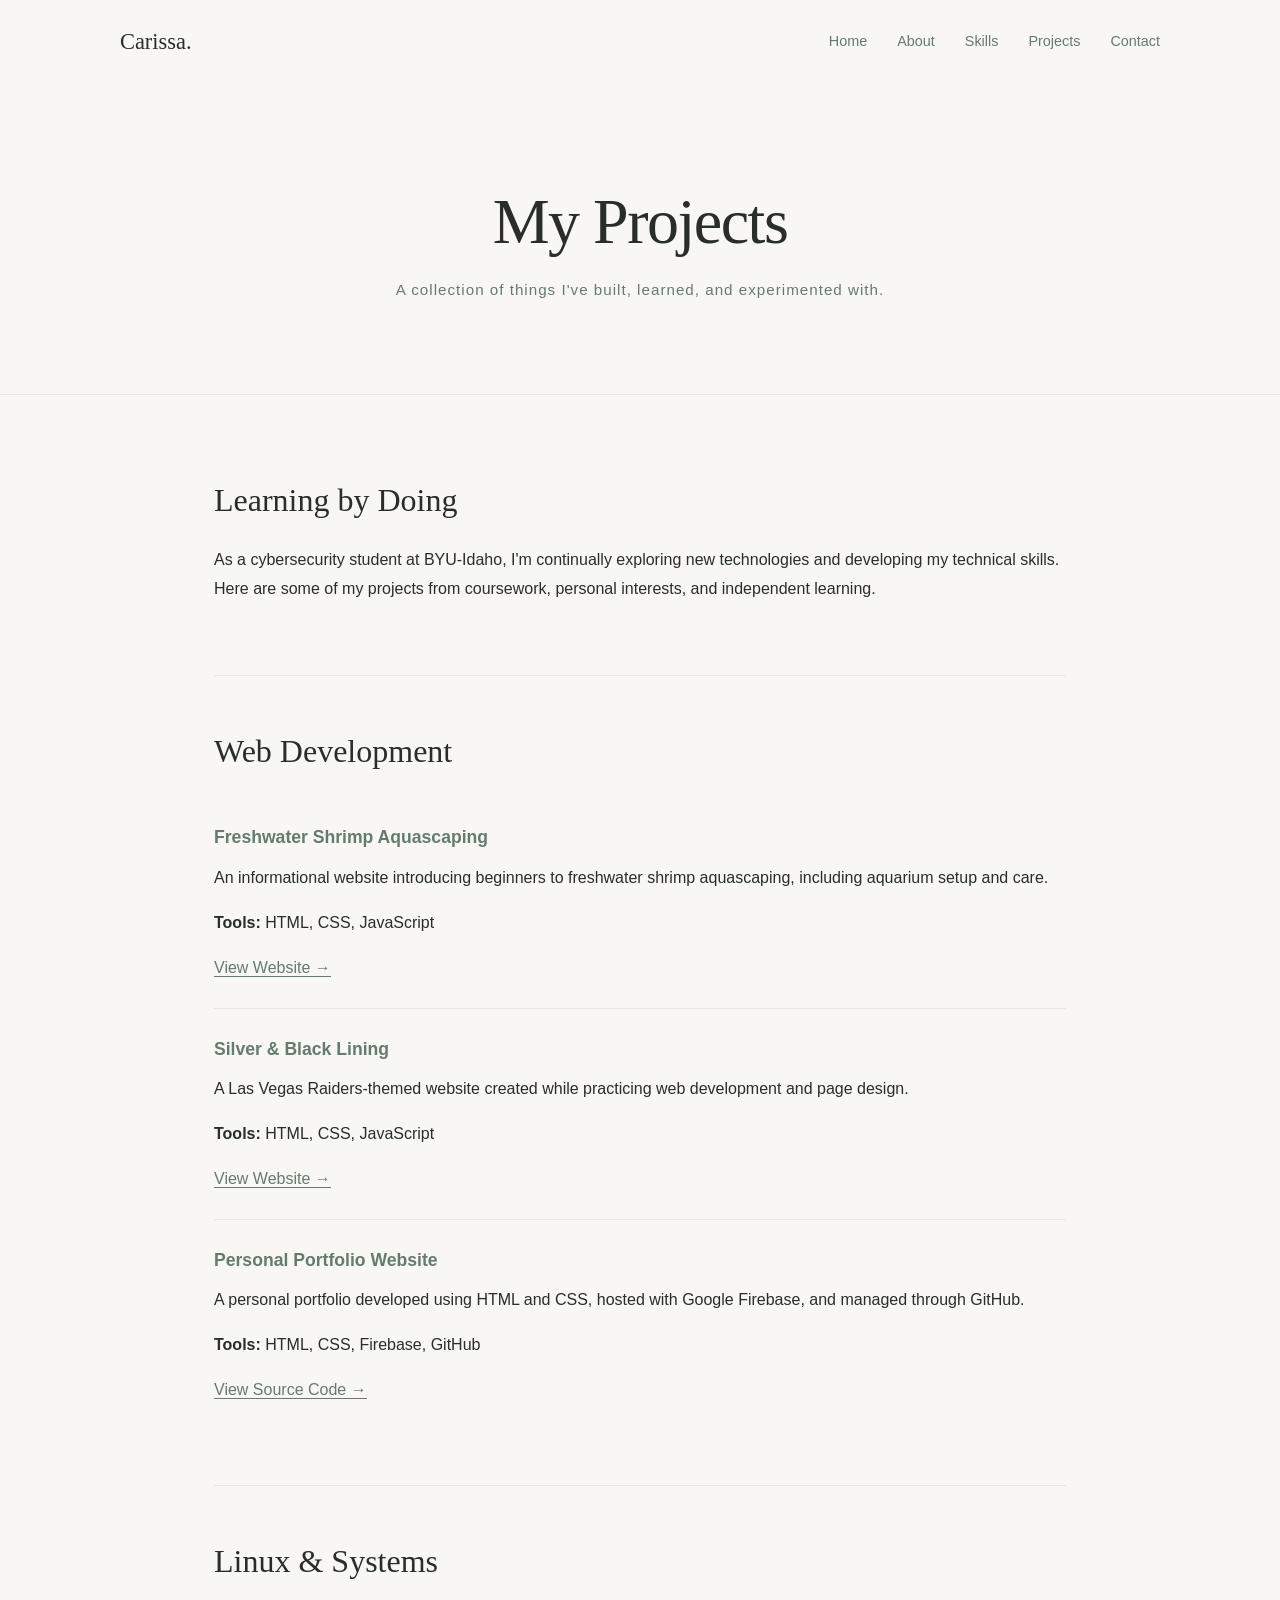
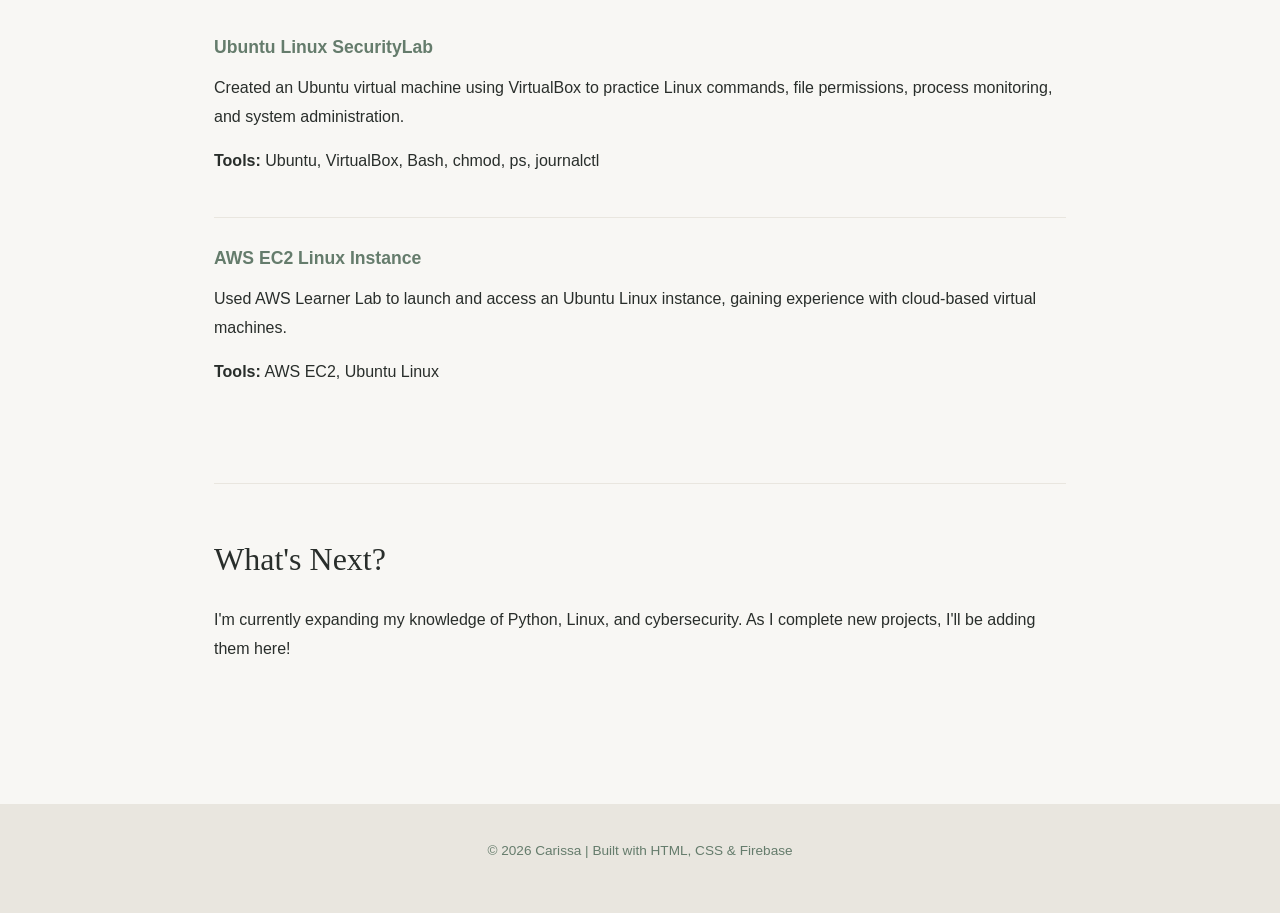
==== public/projects.html @ 28da57c5 "Updated layout and added navigation" ====
<!DOCTYPE html>
<html lang="en">
<head>
    <meta charset="UTF-8">
    <meta name="viewport" content="width=device-width, initial-scale=1.0">
    <title>Projects | Carissa's Portfolio</title>
    <link rel="stylesheet" href="style.css">
</head>

<body>

    <!-- Navigation -->
    <nav class="navbar" aria-label="Main navigation">
        <a href="index.html" class="logo">Carissa.</a>

        <div class="nav-links">
            <a href="index.html">Home</a>
            <a href="index.html#about">About</a>
            <a href="index.html#skills">Skills</a>
            <a href="projects.html">Projects</a>
            <a href="index.html#contact">Contact</a>
        </div>
    </nav>

    <!-- Page Header -->
    <header>
        <h1>My Projects</h1>
        <p>
            A collection of things I've built, learned,
            and experimented with.
        </p>
    </header>

    <main>

        <!-- Introduction -->
        <section>
            <h2>Learning by Doing</h2>
            <p>
                As a cybersecurity student at BYU-Idaho,
                I'm continually exploring new technologies
                and developing my technical skills.

                Here are some of my projects from coursework,
                personal interests, and independent learning.
            </p>
        </section>

        <!-- Web Development -->
        <section>
            <h2>Web Development</h2>

            <div class="project">
                <h3>Freshwater Shrimp Aquascaping</h3>
                <p>
                    An informational website introducing beginners
                    to freshwater shrimp aquascaping, including
                    aquarium setup and care.
                </p>
                <p><strong>Tools:</strong> HTML, CSS, JavaScript</p>

                <!-- Replace # with your website URL -->
                <a href="#">View Website &rarr;</a>
            </div>

            <div class="project">
                <h3>Silver & Black Lining</h3>
                <p>
                    A Las Vegas Raiders-themed website
                    created while practicing web development
                    and page design.
                </p>
                <p><strong>Tools:</strong> HTML, CSS, JavaScript</p>

                <a href="#">View Website &rarr;</a>
            </div>

            <div class="project">
                <h3>Personal Portfolio Website</h3>
                <p>
                    A personal portfolio developed using HTML
                    and CSS, hosted with Google Firebase,
                    and managed through GitHub.
                </p>
                <p><strong>Tools:</strong> HTML, CSS, Firebase, GitHub</p>

                <a href="https://github.com/cbjager/itm101-firebase-website"
                   target="_blank"
                   rel="noopener noreferrer">
                    View Source Code &rarr;
                </a>
            </div>
        </section>

        <!-- Linux Projects -->
        <section>
            <h2>Linux & Systems</h2>

            <div class="project">
                <h3>Ubuntu Linux SecurityLab</h3>
                <p>
                    Created an Ubuntu virtual machine using
                    VirtualBox to practice Linux commands,
                    file permissions, process monitoring,
                    and system administration.
                </p>
                <p>
                    <strong>Tools:</strong> Ubuntu, VirtualBox,
                    Bash, chmod, ps, journalctl
                </p>
            </div>

            <div class="project">
                <h3>AWS EC2 Linux Instance</h3>
                <p>
                    Used AWS Learner Lab to launch and
                    access an Ubuntu Linux instance,
                    gaining experience with cloud-based
                    virtual machines.
                </p>
                <p><strong>Tools:</strong> AWS EC2, Ubuntu Linux</p>
            </div>
        </section>

        <!-- Future Projects -->
        <section>
            <h2>What's Next?</h2>
            <p>
                I'm currently expanding my knowledge of Python,
                Linux, and cybersecurity. As I complete new
                projects, I'll be adding them here!
            </p>
        </section>

    </main>

    <footer>
        <p>&copy; 2026 Carissa | Built with HTML, CSS & Firebase</p>
    </footer>

</body>
</html>
---- public/style.css ----
/* General page styling */
* {
    box-sizing: border-box;
}

html {
    scroll-behavior: smooth;
}

body {
    margin: 0;
    font-family: "Segoe UI", Arial, sans-serif;
    background-color: #f8f7f4;
    color: #292e2b;
    line-height: 1.8;
}

/* Header */
header {
    background-color: #f8f7f4;
    color: #292e2b;
    text-align: center;
    padding: 100px 20px 75px;
    border-bottom: 1px solid #e9e6df;
}

header h1 {
    font-family: Georgia, "Times New Roman", serif;
    font-size: clamp(2.5rem, 6vw, 4rem);
    font-weight: normal;
    letter-spacing: -1.5px;
    margin: 0 0 15px;
    line-height: 1.2;
}

header p {
    color: #657c6c;
    font-size: 0.95rem;
    letter-spacing: 1px;
}

/* Main content */
main {
    max-width: 900px;
    margin: 0 auto;
    padding: 30px 24px 70px;
}

/* Sections */
section {
    padding: 55px 0;
    border-bottom: 1px solid #e9e6df;
}

section:last-child {
    border-bottom: none;
}

h2 {
    font-family: Georgia, "Times New Roman", serif;
    font-weight: normal;
    font-size: 2rem;
    color: #292e2b;
    margin: 0 0 25px;
    line-height: 1.3;
}

h3 {
    font-size: 1.1rem;
    font-weight: 600;
    margin-bottom: 10px;
}

p {
    margin-top: 0;
}

/* Skills */
ul {
    padding-left: 22px;
}

li {
    margin-bottom: 7px;
}

li::marker {
    color: #657c6c;
}

/* Projects */
.project {
    padding: 25px 0;
    border-bottom: 1px solid #e9e6df;
}

.project:last-child {
    border-bottom: none;
}

.project h3 {
    color: #657c6c;
    margin-top: 0;
}

/* Links */
a {
    color: #657c6c;
    text-decoration: none;
    border-bottom: 1px solid currentColor;
    transition: color 0.2s ease;
}

a:hover {
    color: #292e2b;
}

a:focus-visible {
    outline: 2px solid #657c6c;
    outline-offset: 4px;
}

/* Footer */
footer {
    text-align: center;
    padding: 35px 20px;
    background-color: #e9e6df;
    color: #657c6c;
    font-size: 0.85rem;
}

/* Mobile screens */
@media (max-width: 600px) {
    header {
        padding: 70px 20px 50px;
    }

    main {
        padding: 10px 20px 40px;
    }

    section {
        padding: 40px 0;
    }

    h2 {
        font-size: 1.7rem;
    }
}


/* Navigation bar */
.navbar {
    max-width: 1100px;
    margin: 0 auto;
    padding: 22px 30px;
    display: flex;
    justify-content: space-between;
    align-items: center;
    gap: 20px;
}

.navbar a {
    text-decoration: none;
    border-bottom: none;
}

.logo {
    font-family: Georgia, "Times New Roman", serif;
    font-size: 1.4rem;
    color: #292e2b;
}

.nav-links {
    display: flex;
    gap: 30px;
    flex-wrap: wrap;
}

.nav-links a {
    color: #657c6c;
    font-size: 0.9rem;
}

.nav-links a:hover {
    color: #292e2b;
}

/* Navigation on mobile */
@media (max-width: 600px) {
    .navbar {
        flex-direction: column;
        padding: 20px;
    }

    .nav-links {
        justify-content: center;
        gap: 18px;
    }
}
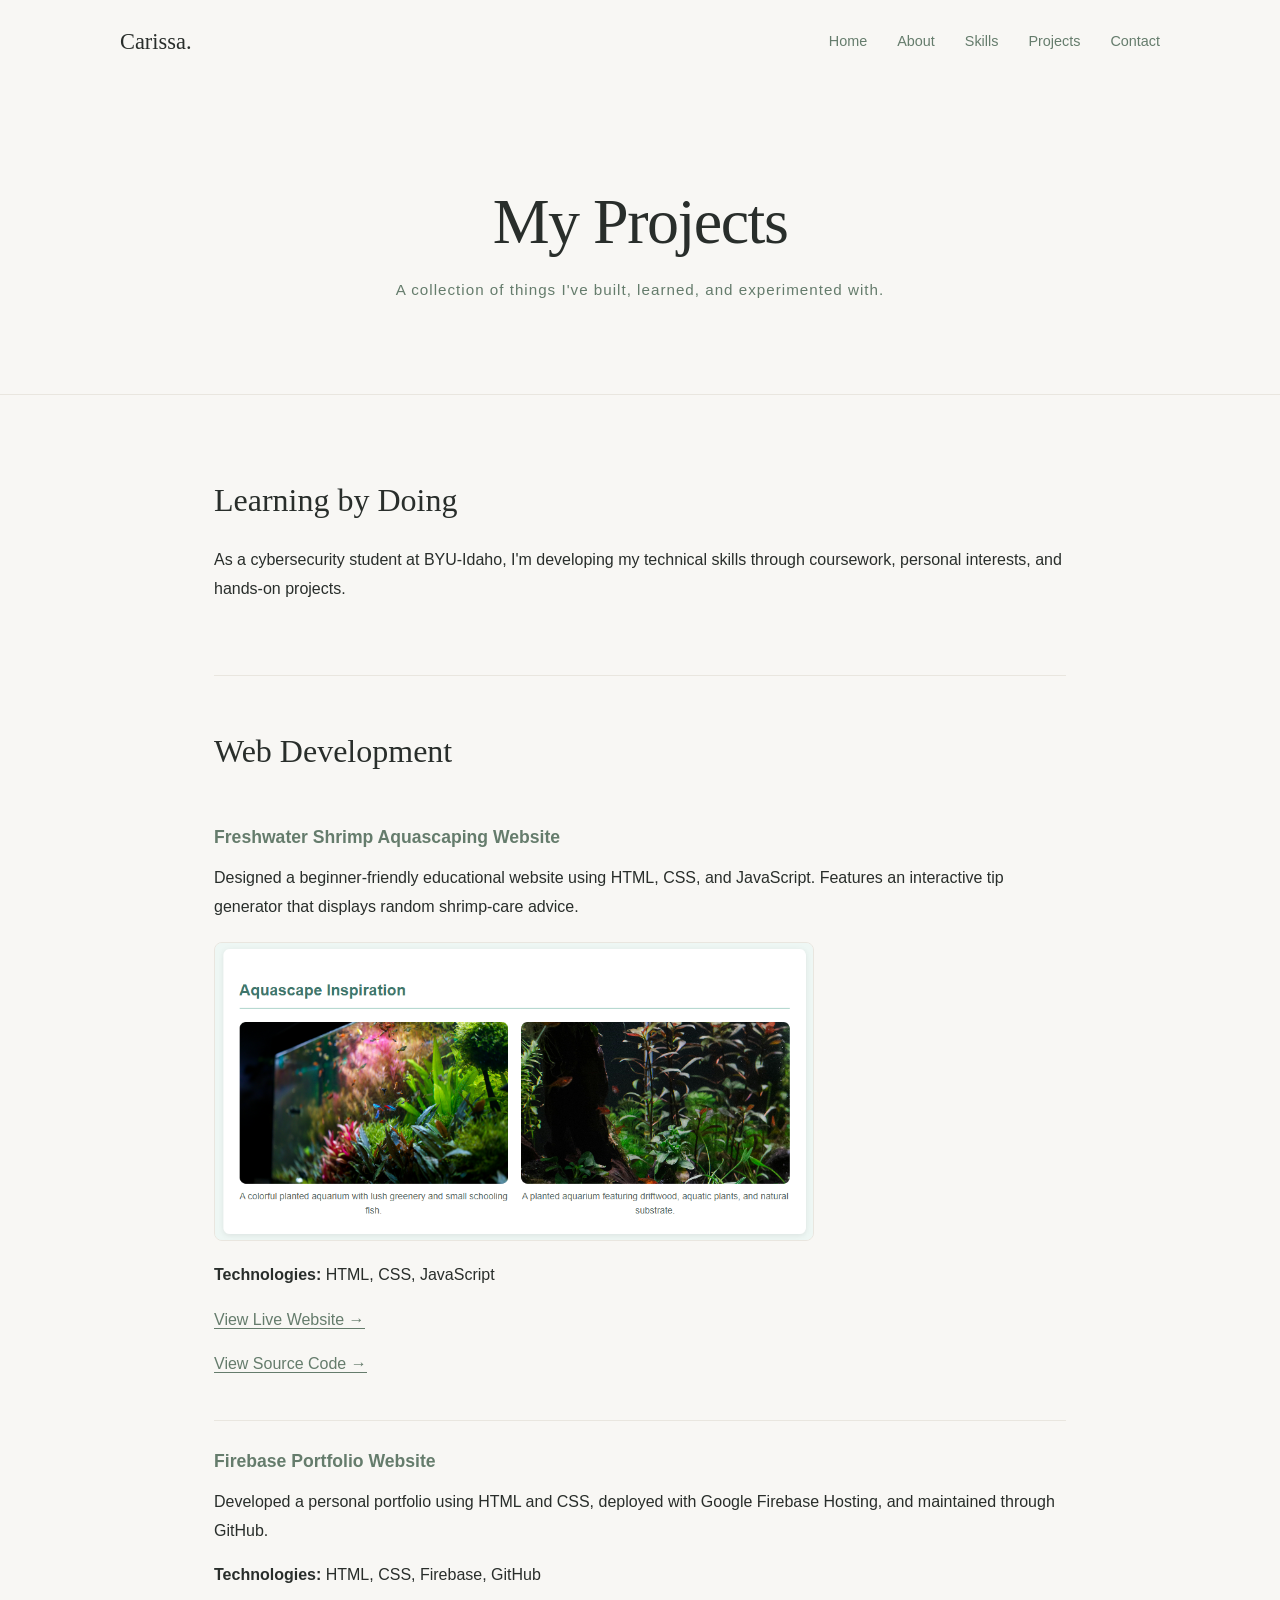
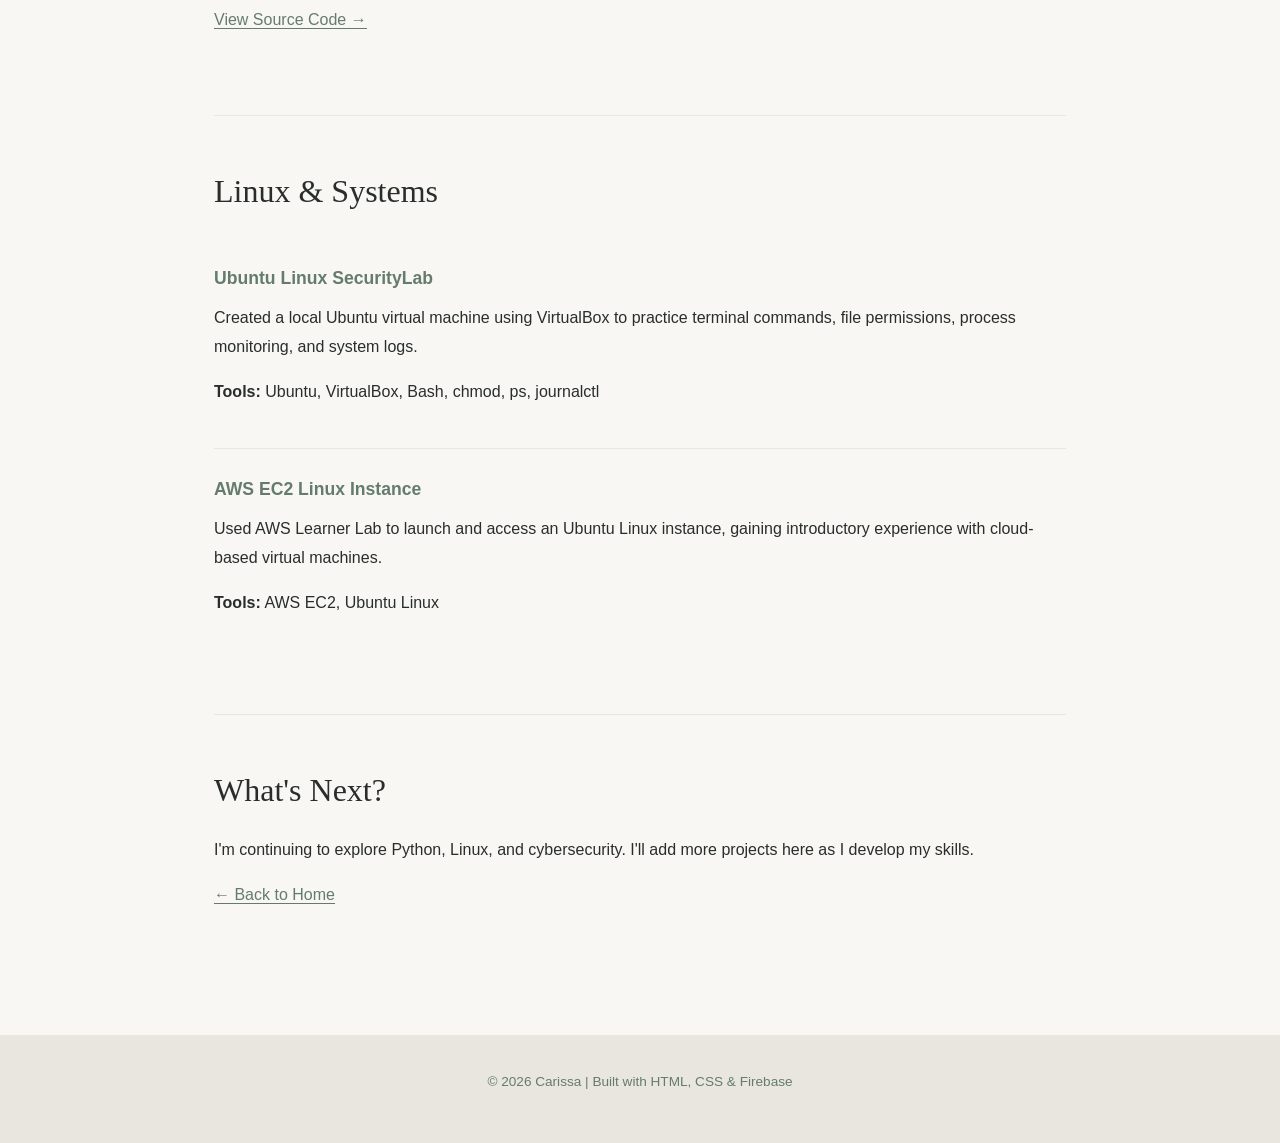
==== commit a20eab33: "Added projects page" ====
--- a/public/projects.html
+++ b/public/projects.html
@@ -1,6 +1,7 @@
 
 <!DOCTYPE html>
 <html lang="en">
+
 <head>
     <meta charset="UTF-8">
     <meta name="viewport" content="width=device-width, initial-scale=1.0">
@@ -9,7 +10,6 @@
 </head>
 
 <body>
-
     <!-- Navigation -->
     <nav class="navbar" aria-label="Main navigation">
         <a href="index.html" class="logo">Carissa.</a>
@@ -23,7 +23,7 @@
         </div>
     </nav>
 
-    <!-- Page Header -->
+    <!-- Header -->
     <header>
         <h1>My Projects</h1>
         <p>
@@ -33,57 +33,71 @@
     </header>
 
     <main>
-
         <!-- Introduction -->
         <section>
             <h2>Learning by Doing</h2>
             <p>
                 As a cybersecurity student at BYU-Idaho,
-                I'm continually exploring new technologies
-                and developing my technical skills.
-
-                Here are some of my projects from coursework,
-                personal interests, and independent learning.
+                I'm developing my technical skills through
+                coursework, personal interests, and
+                hands-on projects.
             </p>
         </section>
 
-        <!-- Web Development -->
+        <!-- Web Development Projects -->
         <section>
             <h2>Web Development</h2>
 
             <div class="project">
-                <h3>Freshwater Shrimp Aquascaping</h3>
+                <h3>Freshwater Shrimp Aquascaping Website</h3>
+
                 <p>
-                    An informational website introducing beginners
-                    to freshwater shrimp aquascaping, including
-                    aquarium setup and care.
+                    Designed a beginner-friendly educational
+                    website using HTML, CSS, and JavaScript.
+                    Features an interactive tip generator
+                    that displays random shrimp-care advice.
                 </p>
-                <p><strong>Tools:</strong> HTML, CSS, JavaScript</p>
 
-                <!-- Replace # with your website URL -->
-                <a href="#">View Website &rarr;</a>
+                <img src="shrimp-website.png"
+                     alt="Preview of my freshwater shrimp aquascaping website"
+                     class="project-preview"
+                     loading="lazy">
+
+                <p>
+                    <strong>Technologies:</strong>
+                    HTML, CSS, JavaScript
+                </p>
+
+                <p>
+                    <a href="https://cbjager.github.io/freshwater-aquascaping-javascript-assignment/"
+                       target="_blank"
+                       rel="noopener noreferrer">
+                        View Live Website &rarr;
+                    </a>
+                </p>
+
+                <p>
+                    <a href="https://github.com/cbjager/freshwater-aquascaping-javascript-assignment"
+                       target="_blank"
+                       rel="noopener noreferrer">
+                        View Source Code &rarr;
+                    </a>
+                </p>
             </div>
 
             <div class="project">
-                <h3>Silver & Black Lining</h3>
+                <h3>Firebase Portfolio Website</h3>
+
                 <p>
-                    A Las Vegas Raiders-themed website
-                    created while practicing web development
-                    and page design.
+                    Developed a personal portfolio using HTML
+                    and CSS, deployed with Google Firebase
+                    Hosting, and maintained through GitHub.
                 </p>
-                <p><strong>Tools:</strong> HTML, CSS, JavaScript</p>
 
-                <a href="#">View Website &rarr;</a>
-            </div>
-
-            <div class="project">
-                <h3>Personal Portfolio Website</h3>
                 <p>
-                    A personal portfolio developed using HTML
-                    and CSS, hosted with Google Firebase,
-                    and managed through GitHub.
+                    <strong>Technologies:</strong>
+                    HTML, CSS, Firebase, GitHub
                 </p>
-                <p><strong>Tools:</strong> HTML, CSS, Firebase, GitHub</p>
 
                 <a href="https://github.com/cbjager/itm101-firebase-website"
                    target="_blank"
@@ -93,33 +107,41 @@
             </div>
         </section>
 
-        <!-- Linux Projects -->
+        <!-- Linux and Systems Projects -->
         <section>
-            <h2>Linux & Systems</h2>
+            <h2>Linux &amp; Systems</h2>
 
             <div class="project">
                 <h3>Ubuntu Linux SecurityLab</h3>
+
                 <p>
-                    Created an Ubuntu virtual machine using
-                    VirtualBox to practice Linux commands,
-                    file permissions, process monitoring,
-                    and system administration.
+                    Created a local Ubuntu virtual machine
+                    using VirtualBox to practice terminal
+                    commands, file permissions, process
+                    monitoring, and system logs.
                 </p>
+
                 <p>
-                    <strong>Tools:</strong> Ubuntu, VirtualBox,
-                    Bash, chmod, ps, journalctl
+                    <strong>Tools:</strong>
+                    Ubuntu, VirtualBox, Bash,
+                    chmod, ps, journalctl
                 </p>
             </div>
 
             <div class="project">
                 <h3>AWS EC2 Linux Instance</h3>
+
                 <p>
                     Used AWS Learner Lab to launch and
                     access an Ubuntu Linux instance,
-                    gaining experience with cloud-based
-                    virtual machines.
+                    gaining introductory experience
+                    with cloud-based virtual machines.
                 </p>
-                <p><strong>Tools:</strong> AWS EC2, Ubuntu Linux</p>
+
+                <p>
+                    <strong>Tools:</strong>
+                    AWS EC2, Ubuntu Linux
+                </p>
             </div>
         </section>
 
@@ -127,17 +149,24 @@
         <section>
             <h2>What's Next?</h2>
             <p>
-                I'm currently expanding my knowledge of Python,
-                Linux, and cybersecurity. As I complete new
-                projects, I'll be adding them here!
+                I'm continuing to explore Python, Linux,
+                and cybersecurity. I'll add more projects
+                here as I develop my skills.
             </p>
+
+            <a href="index.html">
+                &larr; Back to Home
+            </a>
         </section>
-
     </main>
 
+    <!-- Footer -->
     <footer>
-        <p>&copy; 2026 Carissa | Built with HTML, CSS & Firebase</p>
+        <p>
+            &copy; 2026 Carissa |
+            Built with HTML, CSS &amp; Firebase
+        </p>
     </footer>
+</body>
 
-</body>
 </html>
--- a/public/style.css
+++ b/public/style.css
@@ -200,3 +200,14 @@
     }
 }
 
+/* Project Preview Images */
+.project-preview {
+    display: block;
+    width: 100%;
+    max-width: 600px;
+    height: auto;
+    margin: 20px 0;
+    border-radius: 8px;
+    border: 1px solid #e9e6df;
+}
+
